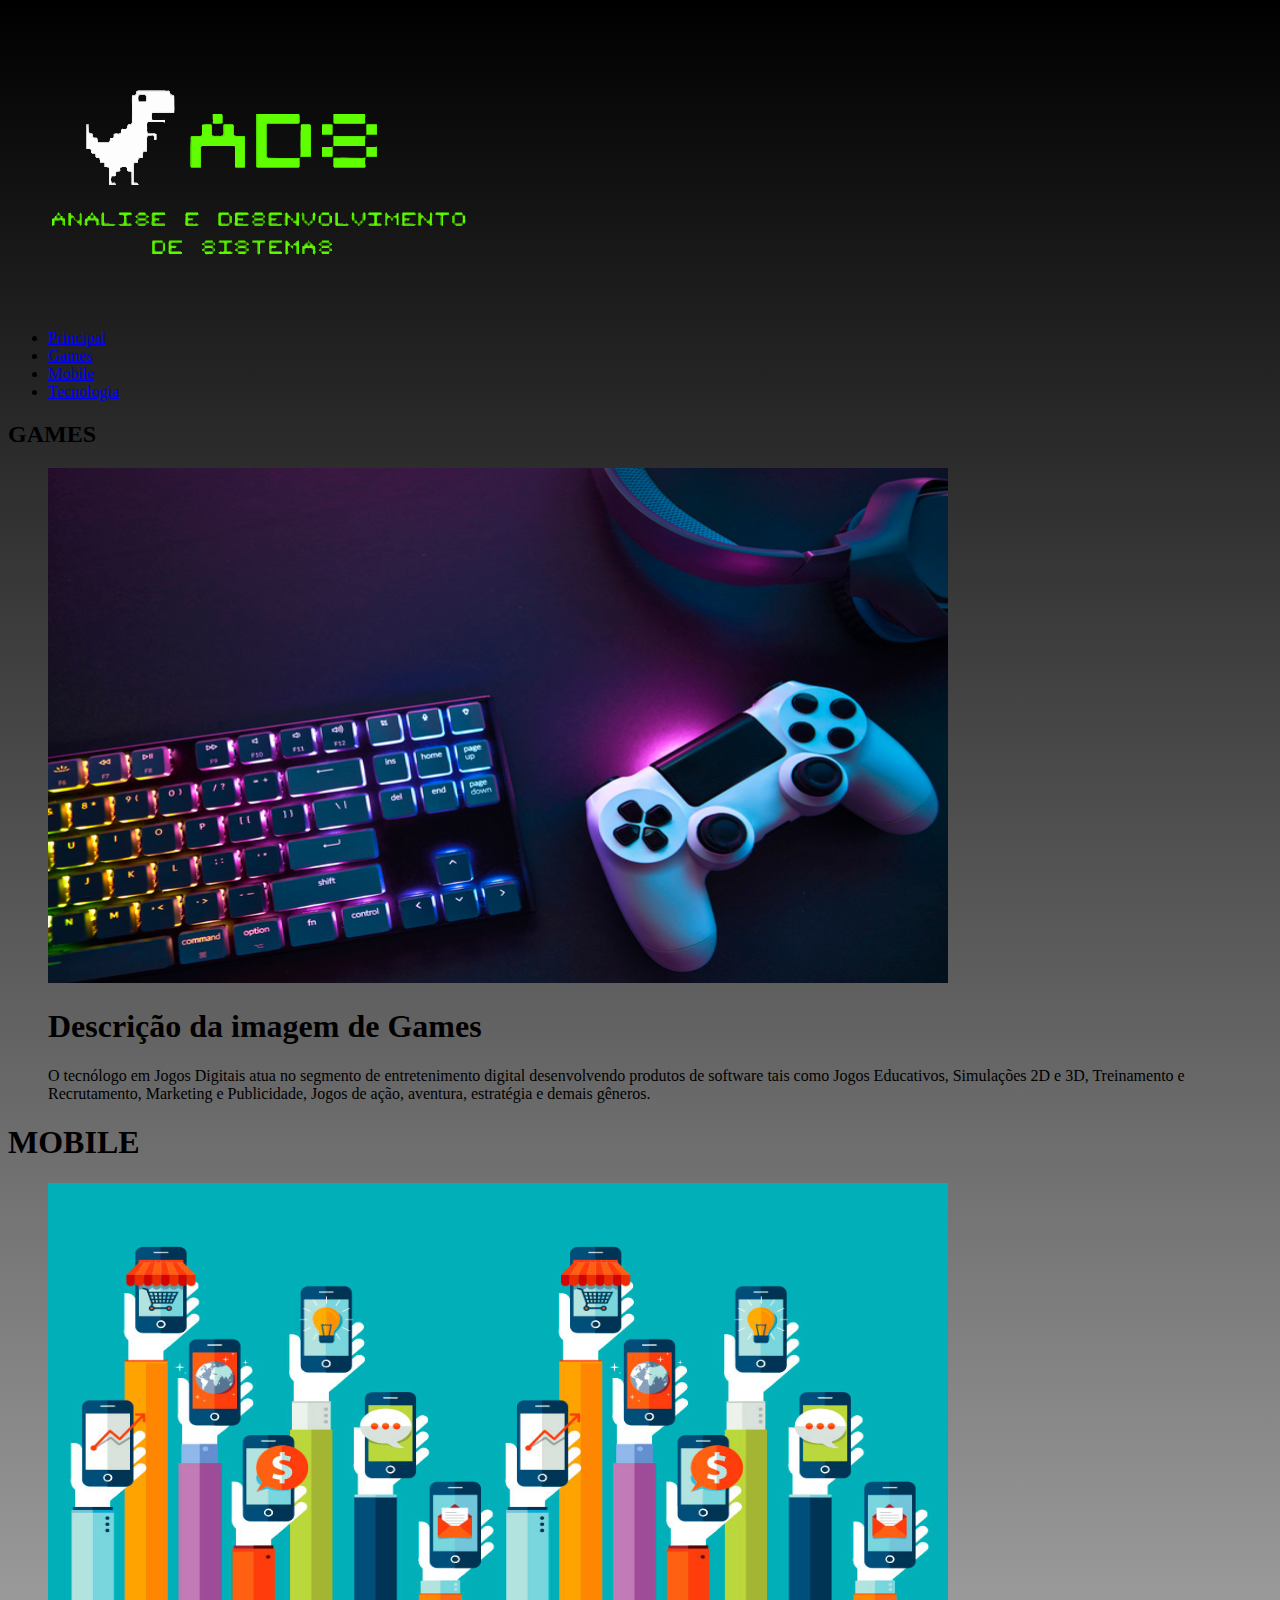
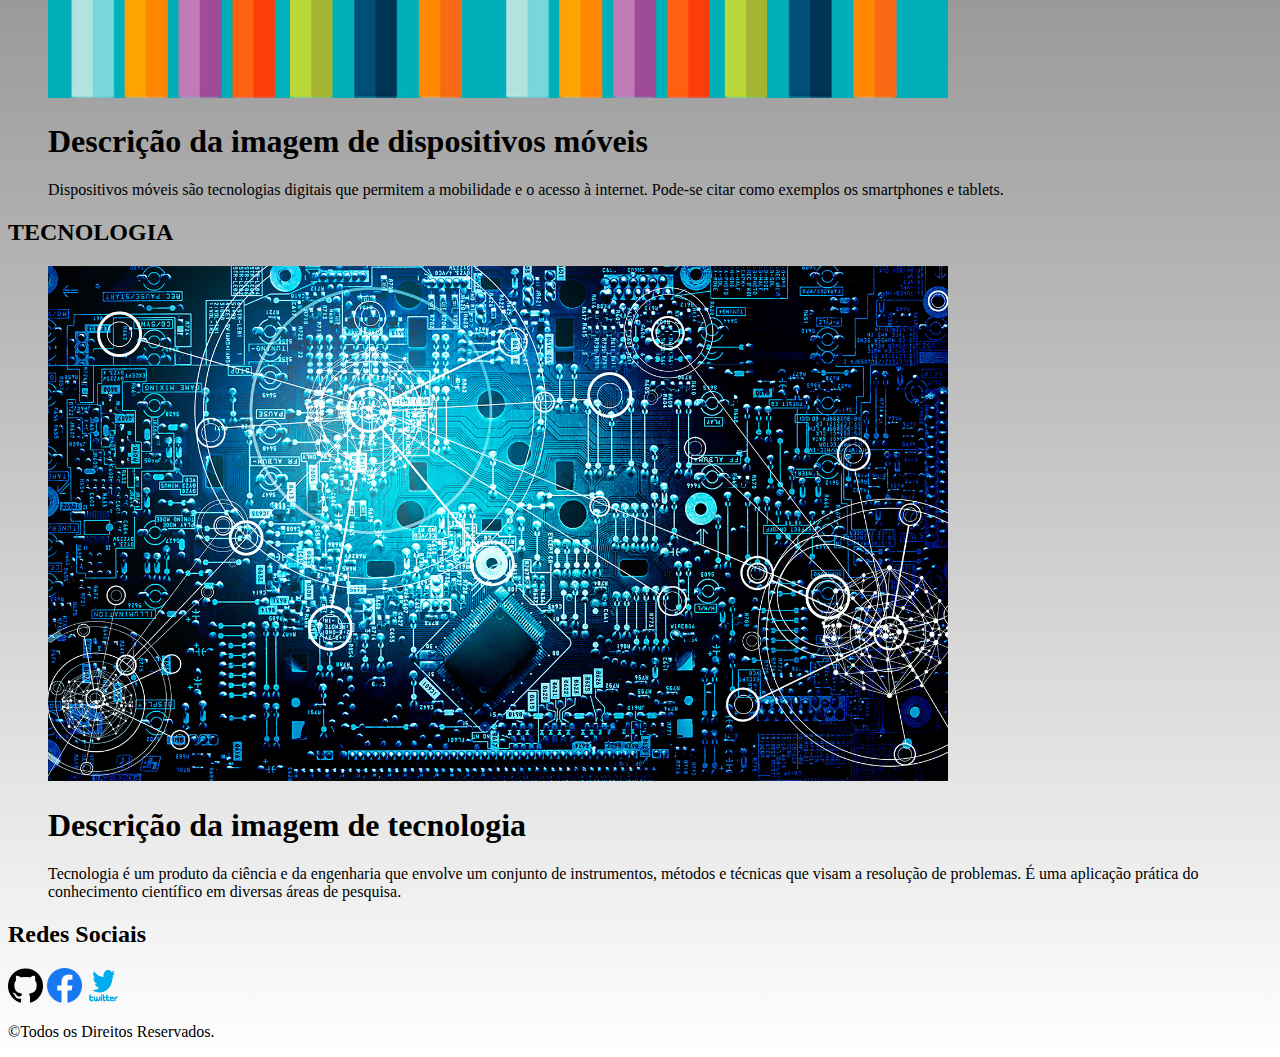
==== pages/index.html @ b101eb9c "Adicionando links e img Github, Facebook, Twitter" ====
<!DOCTYPE html>
<html lang="pt-br">
<head>
    <meta charset="UTF-8">
    <meta http-equiv="X-UA-Compatible" content="IE=edge">
    <meta name="viewport" content="width=, initial-scale=1.0">
    <title>Página Principal</title>
  <style>
    /* Estilos CSS aqui */
  </style>
  <style>
    body {
  background: linear-gradient(to bottom, #000000, #ffff);
}

 </style>
 
</head>
<body>
  <header>
    <img src="../img/logo.png" alt="Logo da empresa">
    <nav>
      <ul>
        <li><a href="index.html">Principal</a></li>
        <li><a href="games.html">Games</a></li>
        <li><a href="mobile.html">Mobile</a></li>
        <li><a href="tecnologia.html">Tecnologia</a></li>
      </ul>
    </nav>
  </header>
  <main>
    <section>
      <article>
        <h2>GAMES</h2>
        <figure>
          <img src="../img/games.jpg" title="Imagem Games" alt="Imagem Games" width="900" height="515px">
          <figcaption>
            <h1>Descrição da imagem de Games</h1>
            <p>
                O tecnólogo em Jogos Digitais atua no segmento de entretenimento digital desenvolvendo produtos de software tais como Jogos Educativos, Simulações 2D e 3D, Treinamento e Recrutamento, Marketing e Publicidade, Jogos de ação, aventura, estratégia e demais gêneros.
            </p>
          </figcaption>
        </figure>
      </article>
      <article>
        <h1>MOBILE</h1>
        <figure>
          <img src="../img/Mobile.png" title="Imagem Mobile" alt="Imagem de dispositivos móveis" width="900px" height="515px">
          <figcaption>
            <h1>Descrição da imagem de dispositivos móveis</h1>
          <p>
              Dispositivos móveis são tecnologias digitais que permitem a mobilidade e o acesso à internet. Pode-se citar como exemplos os smartphones e tablets.
          </p>
          </figcaption>
        </figure>
      </article>
      <article>
        <h2>TECNOLOGIA</h2>
        <figure>
          <img src="../img/tecnologia.png" title="Imagem Tecnologia" alt="Imagem de tecnologia" width="900px" height="515px">
          <figcaption>
            <h1>Descrição da imagem de tecnologia</h1>
            <p>
               Tecnologia é um produto da ciência e da engenharia que envolve um conjunto de instrumentos, métodos e técnicas que visam a resolução de problemas. É uma aplicação prática do conhecimento científico em diversas áreas de pesquisa.
            </p>
          </figcaption>
        </figure>
      </article>
    </section>
  </main>
  <footer>
    <h2>Redes Sociais</h2>
    <nav>
      <a href="https://github.com"><img src="../img/github.png" alt="Logo do GitHub" width="35px" height="35px"></a>
      <a href="https://facebook.com"><img src="../img/facebook.png" alt="Logo do Facebook" width="35px" height="35px"></a>
      <a href="https://twitter.com"><img src="../img/twitter..png" alt="Logo do Twitter" width="35px" height="35px" ></a>
    </nav>
    <p>©Todos os Direitos Reservados. </p>
  </footer>
</body>
</html>
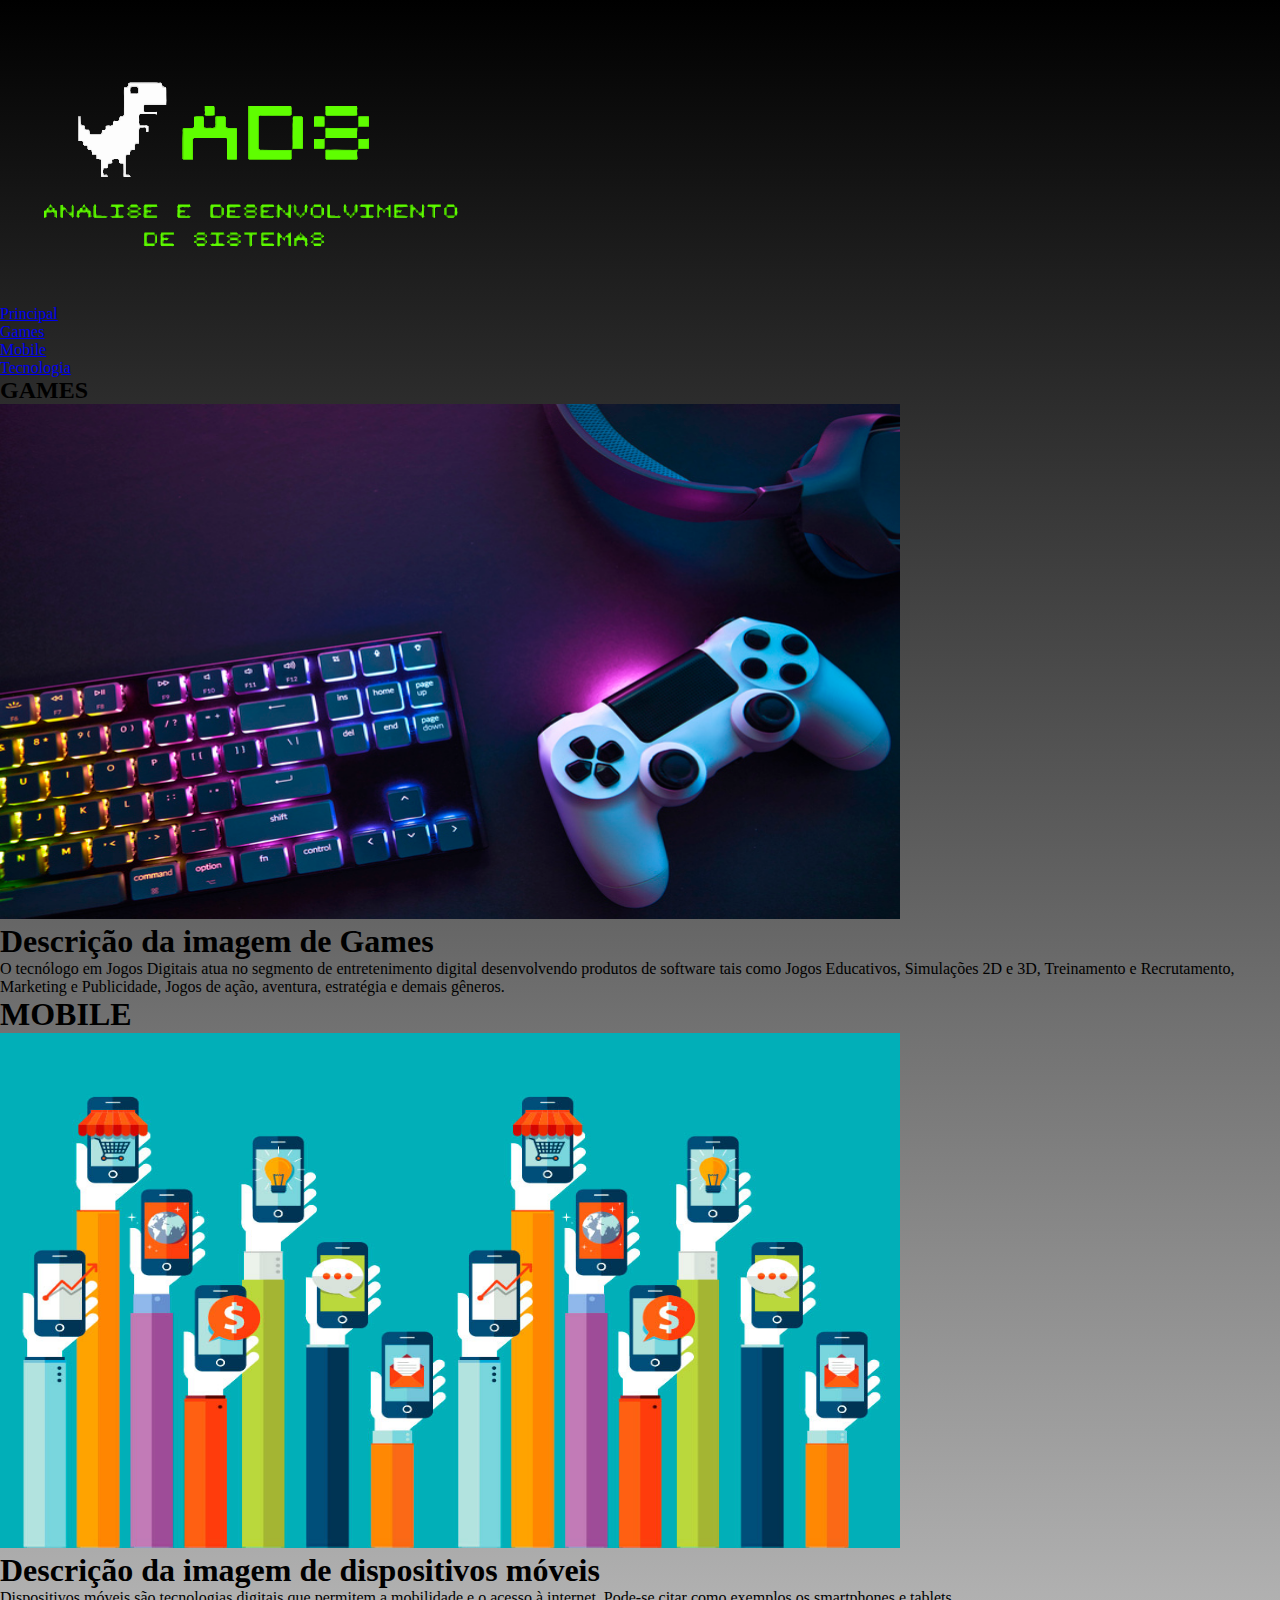
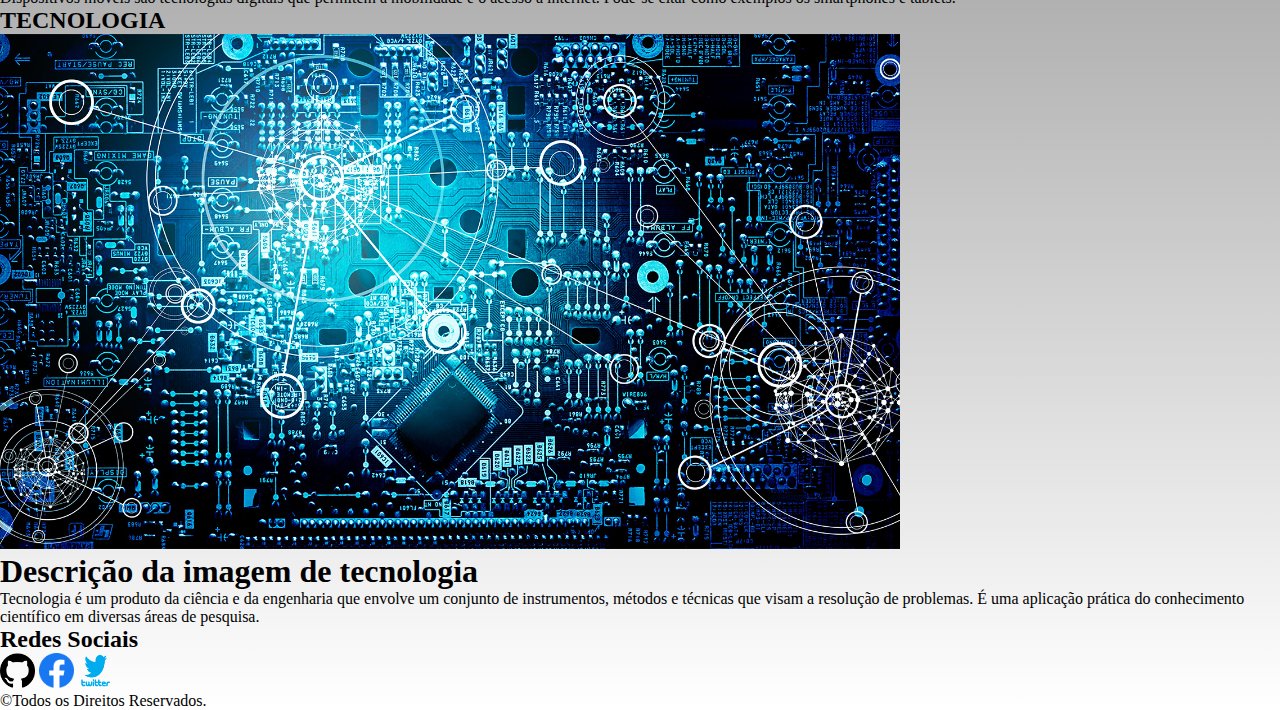
==== commit 01b81838: "Paginas games e index atualizadas." ====
--- a/pages/index.html
+++ b/pages/index.html
@@ -5,18 +5,10 @@
     <meta http-equiv="X-UA-Compatible" content="IE=edge">
     <meta name="viewport" content="width=, initial-scale=1.0">
     <title>Página Principal</title>
-  <style>
-    /* Estilos CSS aqui */
-  </style>
-  <style>
-    body {
-  background: linear-gradient(to bottom, #000000, #ffff);
-}
-
- </style>
+    <link rel="stylesheet" type="text/css" href="../css/index.css">
  
 </head>
-<body>
+<body class="fundo-pagina">
   <header>
     <img src="../img/logo.png" alt="Logo da empresa">
     <nav>
--- a/css/index.css
+++ b/css/index.css
@@ -0,0 +1,10 @@
+* {
+    margin: 0;
+    padding: 0;
+    box-sizing: border-box;
+}
+
+.fundo-pagina {
+        background: linear-gradient(to bottom, #000000, #ffff);
+}
+
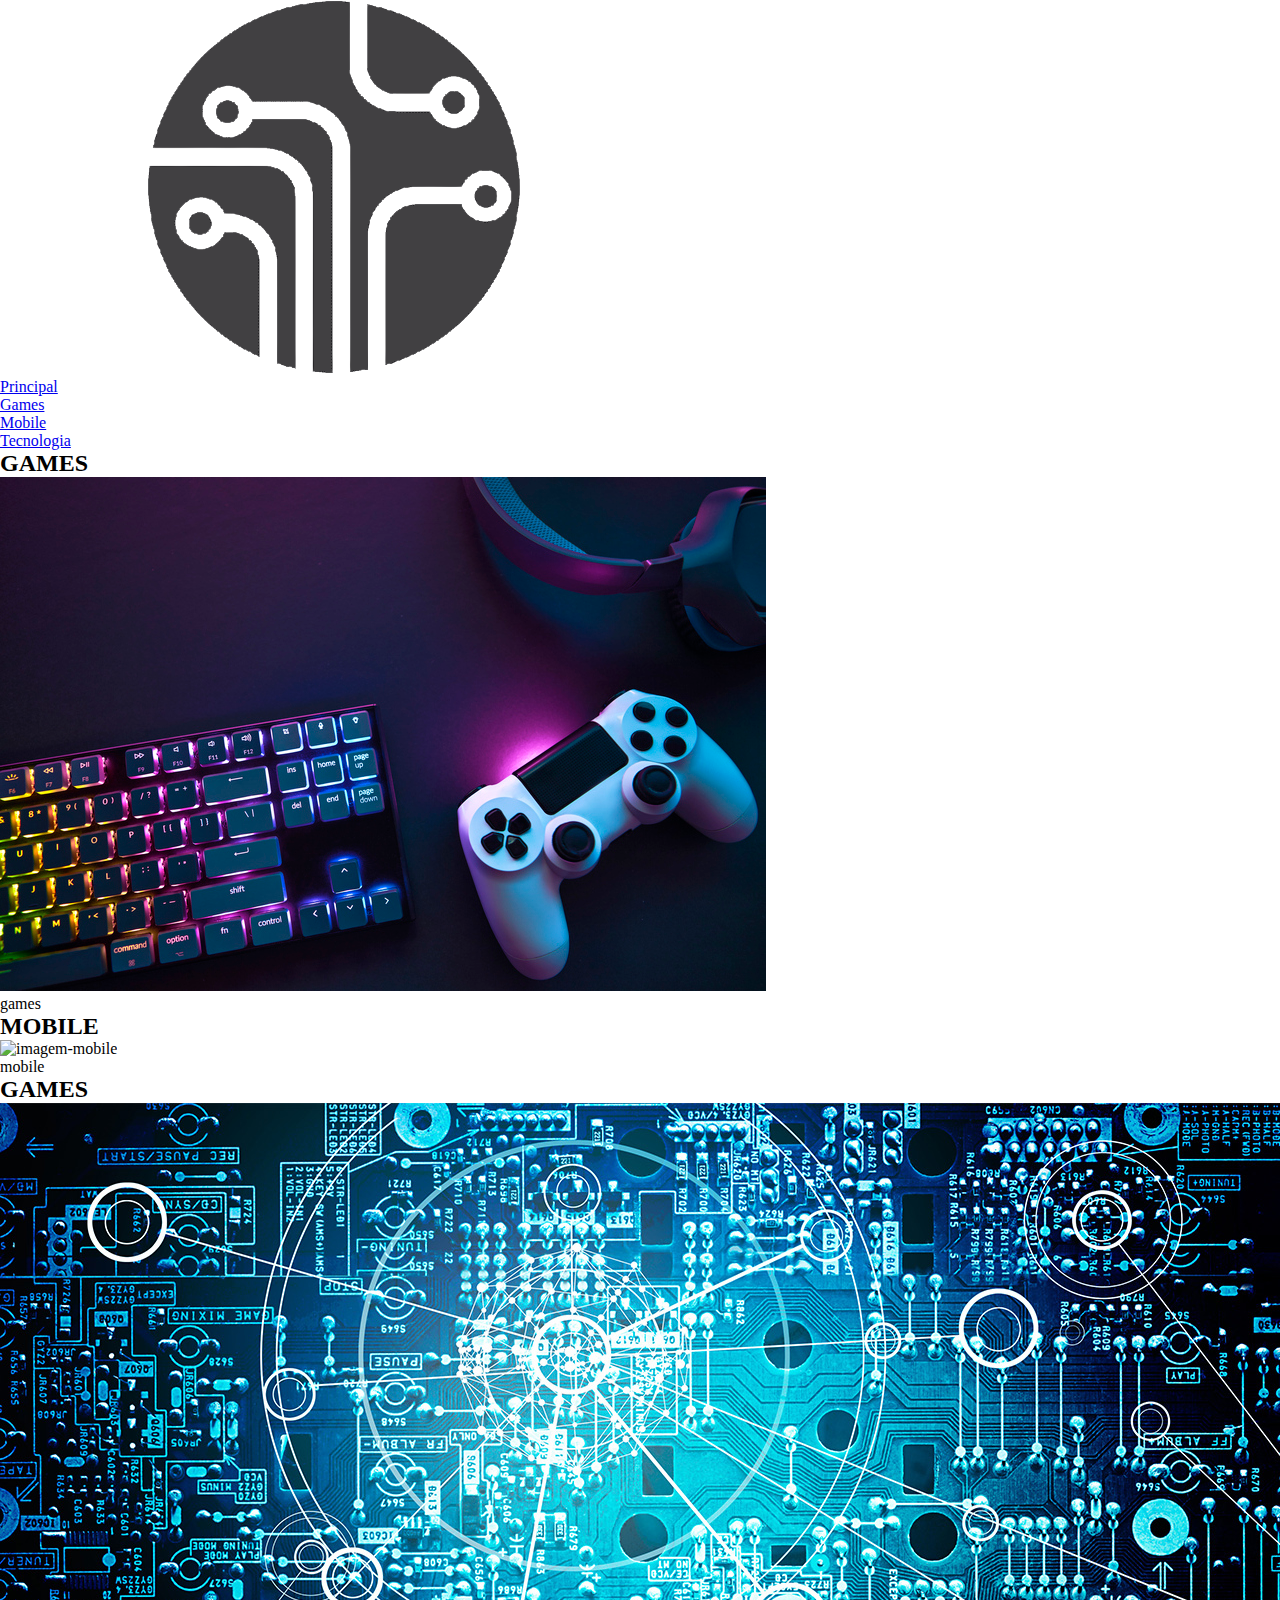
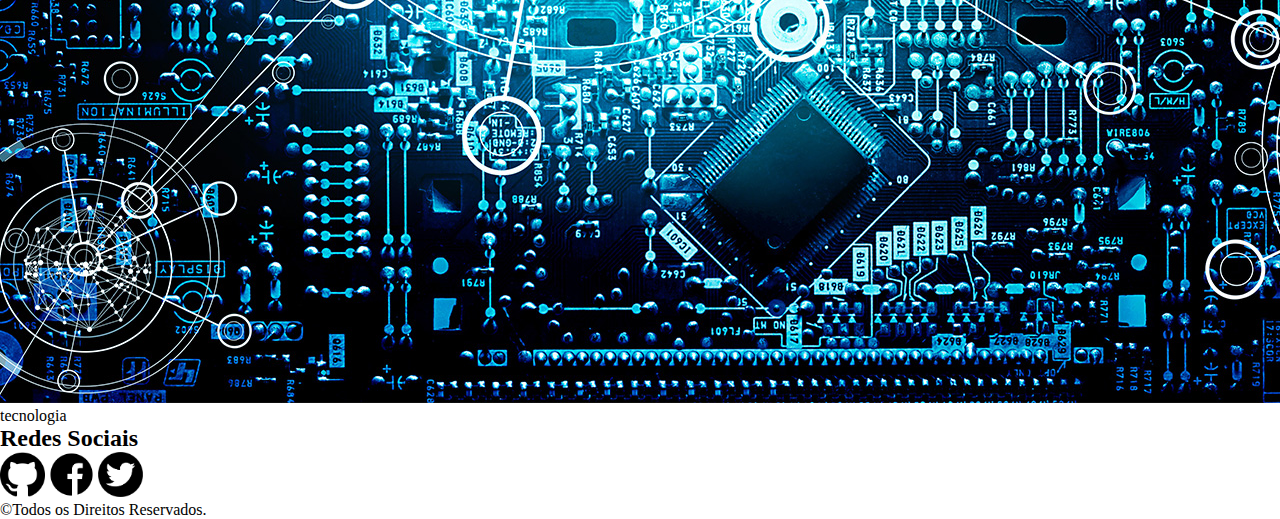
==== commit c25500f9: "Pagina principal atualizada e completa." ====
--- a/pages/index.html
+++ b/pages/index.html
@@ -8,9 +8,9 @@
     <link rel="stylesheet" type="text/css" href="../css/index.css">
  
 </head>
-<body class="fundo-pagina">
-  <header>
-    <img src="../img/logo.png" alt="Logo da empresa">
+<body>
+  <header class="cabecalho">
+    <img class="logo-principal" src="../img/logo.png" alt="Logo da empresa">
     <nav>
       <ul>
         <li><a href="index.html">Principal</a></li>
@@ -20,52 +20,37 @@
       </ul>
     </nav>
   </header>
-  <main>
-    <section>
-      <article>
-        <h2>GAMES</h2>
-        <figure>
-          <img src="../img/games.jpg" title="Imagem Games" alt="Imagem Games" width="900" height="515px">
-          <figcaption>
-            <h1>Descrição da imagem de Games</h1>
-            <p>
-                O tecnólogo em Jogos Digitais atua no segmento de entretenimento digital desenvolvendo produtos de software tais como Jogos Educativos, Simulações 2D e 3D, Treinamento e Recrutamento, Marketing e Publicidade, Jogos de ação, aventura, estratégia e demais gêneros.
-            </p>
-          </figcaption>
-        </figure>
-      </article>
-      <article>
-        <h1>MOBILE</h1>
-        <figure>
-          <img src="../img/Mobile.png" title="Imagem Mobile" alt="Imagem de dispositivos móveis" width="900px" height="515px">
-          <figcaption>
-            <h1>Descrição da imagem de dispositivos móveis</h1>
-          <p>
-              Dispositivos móveis são tecnologias digitais que permitem a mobilidade e o acesso à internet. Pode-se citar como exemplos os smartphones e tablets.
-          </p>
-          </figcaption>
-        </figure>
-      </article>
-      <article>
-        <h2>TECNOLOGIA</h2>
-        <figure>
-          <img src="../img/tecnologia.png" title="Imagem Tecnologia" alt="Imagem de tecnologia" width="900px" height="515px">
-          <figcaption>
-            <h1>Descrição da imagem de tecnologia</h1>
-            <p>
-               Tecnologia é um produto da ciência e da engenharia que envolve um conjunto de instrumentos, métodos e técnicas que visam a resolução de problemas. É uma aplicação prática do conhecimento científico em diversas áreas de pesquisa.
-            </p>
-          </figcaption>
-        </figure>
-      </article>
-    </section>
-  </main>
-  <footer>
+ 
+<section class="conteudo">
+  <div class="card-games">
+    <h2>GAMES</h2>
+      <figure>
+          <img class="imagem-conteudo" src="../img/games.jpg" alt="imagem-games">
+          <figcaption>games</figcaption>
+      </figure>
+  </div>
+  <div class="card-mobile">
+    <h2>MOBILE</h2>
+      <figure>
+          <img class="imagem-mobile" src="../img/mobile.png" alt="imagem-mobile">
+          <figcaption>mobile</figcaption>
+      </figure>
+  </div>
+  <div class="card-tecnologia">
+    <h2>GAMES</h2>
+      <figure>
+          <img class="imagem-tecnologia" src="../img/tecnologia.png" alt="imagem-tecnologia">
+          <figcaption>tecnologia</figcaption>
+      </figure>
+  </div>
+</section>
+
+  <footer class="final">
     <h2>Redes Sociais</h2>
     <nav>
-      <a href="https://github.com"><img src="../img/github.png" alt="Logo do GitHub" width="35px" height="35px"></a>
-      <a href="https://facebook.com"><img src="../img/facebook.png" alt="Logo do Facebook" width="35px" height="35px"></a>
-      <a href="https://twitter.com"><img src="../img/twitter..png" alt="Logo do Twitter" width="35px" height="35px" ></a>
+      <a href="https://github.com"><img src="../img/github.png" alt="Logo do GitHub" width="45px" height="45px"></a>
+      <a href="https://facebook.com"><img src="../img/facebook.png" alt="Logo do Facebook" width="45px" height="45px"></a>
+      <a href="https://twitter.com"><img src="../img/twitter.png" alt="Logo do Twitter" width="45px" height="45px" ></a>
     </nav>
     <p>©Todos os Direitos Reservados. </p>
   </footer>
--- a/css/index.css
+++ b/css/index.css
@@ -4,7 +4,8 @@
     box-sizing: border-box;
 }
 
-.fundo-pagina {
+/* .fundo-pagina {
         background: linear-gradient(to bottom, #000000, #ffff);
-}
+} 
+/*
 
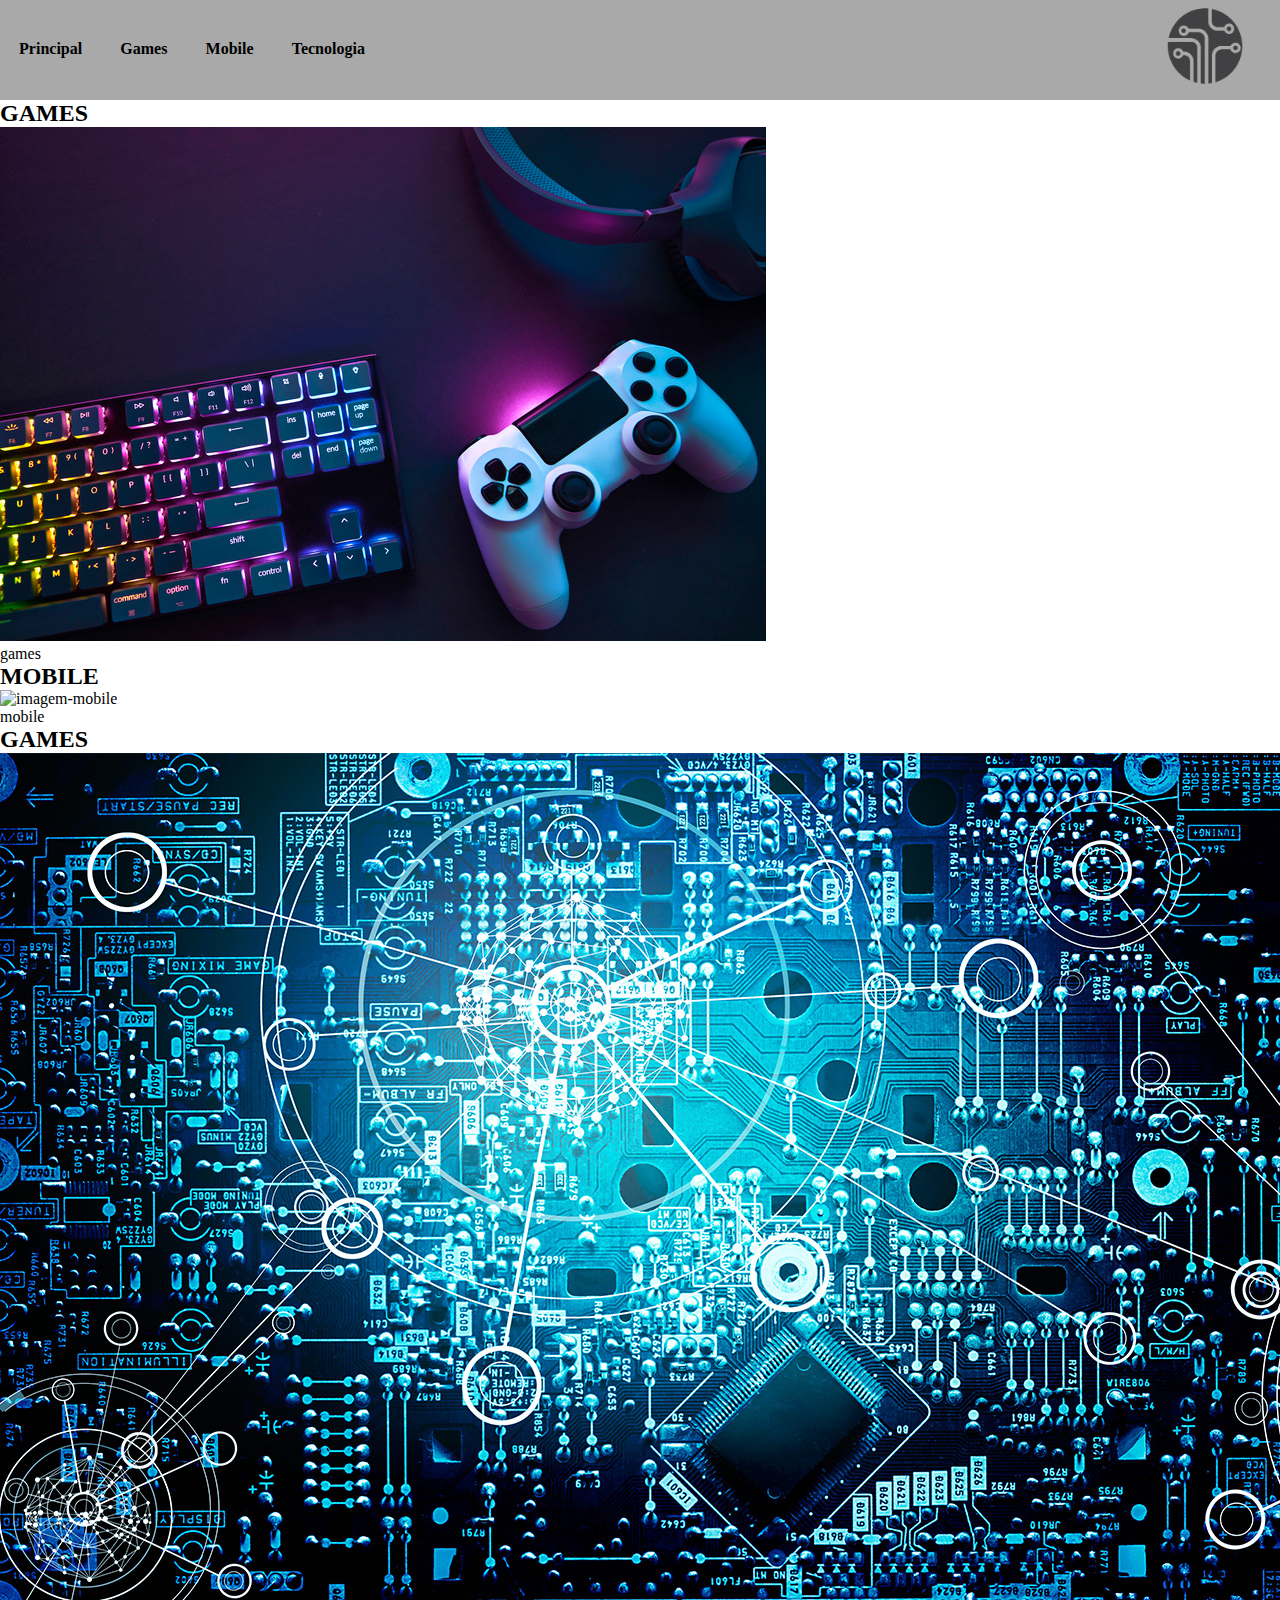
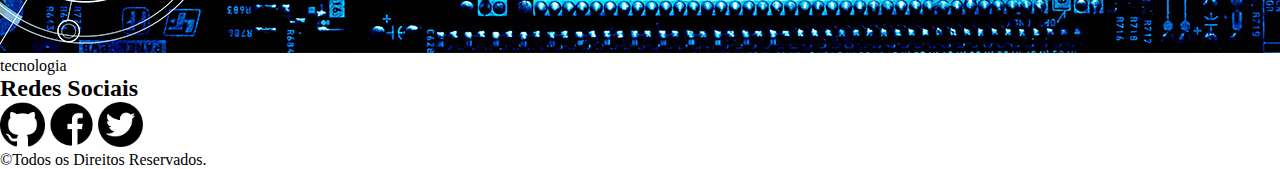
==== commit a2275810: "Páginas atualizadas." ====
--- a/pages/index.html
+++ b/pages/index.html
@@ -10,14 +10,12 @@
 </head>
 <body>
   <header class="cabecalho">
-    <img class="logo-principal" src="../img/logo.png" alt="Logo da empresa">
+    <img src="../img/logo.png" alt="Logo da empresa">
     <nav>
-      <ul>
-        <li><a href="index.html">Principal</a></li>
-        <li><a href="games.html">Games</a></li>
-        <li><a href="mobile.html">Mobile</a></li>
-        <li><a href="tecnologia.html">Tecnologia</a></li>
-      </ul>
+        <a href="index.html">Principal</a>
+        <a href="games.html">Games</a>
+        <a href="mobile.html">Mobile</a>
+        <a href="tecnologia.html">Tecnologia</a>
     </nav>
   </header>
  
--- a/css/index.css
+++ b/css/index.css
@@ -4,8 +4,51 @@
     box-sizing: border-box;
 }
 
-/* .fundo-pagina {
-        background: linear-gradient(to bottom, #000000, #ffff);
-} 
-/*
+body{
+    width: 100%;
+    max-width: 1440px;
+    height: 1024;
+}
 
+.cabecalho {
+    display: flex;
+    flex-direction: row-reverse;
+    justify-content: space-between;
+    align-items: center;
+    background-color: darkgrey;
+    height: 100px;
+    
+}
+
+.cabecalho > img  {
+    width: 150px;
+    height: 100px;
+    padding: 0.5rem 0.5rem 1rem;
+    display: block;
+}
+
+.cabecalho > nav {
+    display: flex;
+    justify-content: space-around;
+    height: 20%;
+    width: 30%;
+    flex-wrap: wrap;
+}
+
+.cabecalho a {
+    text-decoration: none;
+    color: black;
+    font-size: 1em;
+    font-family: Georgia, 'Times New Roman', Times, serif;
+    font-weight: 600;
+    padding: 0% 0;
+}
+
+.cabecalho a:hover{
+    color: white;
+    background-color: black;
+}
+
+.conteudo {
+    
+}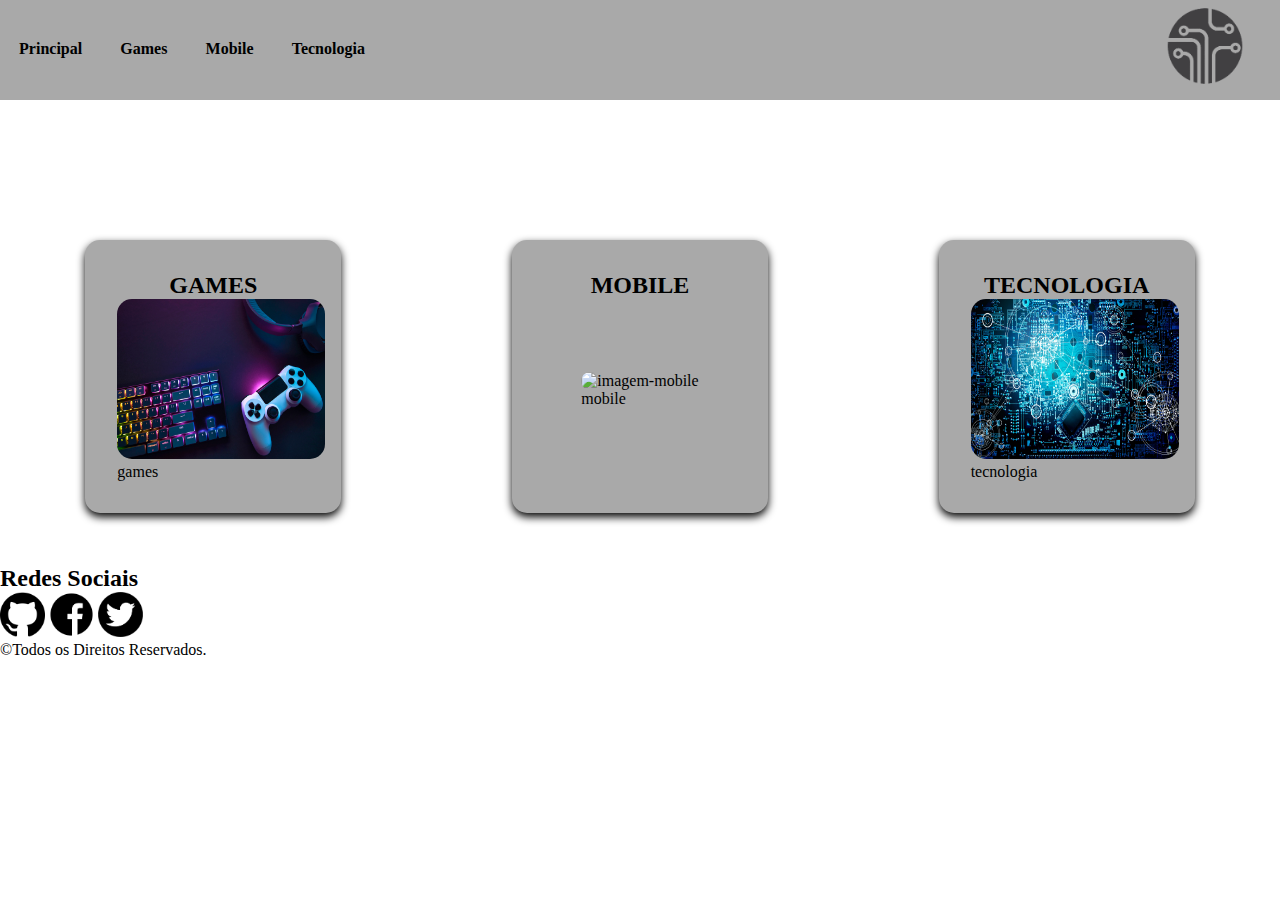
==== commit 9d74f552: "Css cards, iniciado." ====
--- a/pages/index.html
+++ b/pages/index.html
@@ -20,24 +20,24 @@
   </header>
  
 <section class="conteudo">
-  <div class="card-games">
+  <div class="cards">
     <h2>GAMES</h2>
       <figure>
-          <img class="imagem-conteudo" src="../img/games.jpg" alt="imagem-games">
+          <img class="imagem" src="../img/games.jpg" alt="imagem-games" width="20%" height="20%">
           <figcaption>games</figcaption>
       </figure>
   </div>
-  <div class="card-mobile">
+  <div class="cards">
     <h2>MOBILE</h2>
       <figure>
-          <img class="imagem-mobile" src="../img/mobile.png" alt="imagem-mobile">
+          <img class="imagem" src="../img/mobile.png" alt="imagem-mobile" width="20%" height="20%">
           <figcaption>mobile</figcaption>
       </figure>
   </div>
-  <div class="card-tecnologia">
-    <h2>GAMES</h2>
+  <div class="cards">
+    <h2>TECNOLOGIA</h2>
       <figure>
-          <img class="imagem-tecnologia" src="../img/tecnologia.png" alt="imagem-tecnologia">
+          <img class="imagem" src="../img/tecnologia.png" alt="imagem-tecnologia" width="20%" height="20%">
           <figcaption>tecnologia</figcaption>
       </figure>
   </div>
--- a/css/index.css
+++ b/css/index.css
@@ -2,12 +2,6 @@
     margin: 0;
     padding: 0;
     box-sizing: border-box;
-}
-
-body{
-    width: 100%;
-    max-width: 1440px;
-    height: 1024;
 }
 
 .cabecalho {
@@ -50,5 +44,31 @@
 }
 
 .conteudo {
-    
+    display: flex;
+    justify-content: space-around;
+    margin: 140px 0px 32px;
+}
+
+
+.cards {
+    display: flex;
+    flex-wrap: wrap;
+    justify-content: space-around;
+    border-radius: 15px;
+    padding: 2rem;
+    box-shadow: 0 4px 8px 0;
+    margin-bottom: 20px;
+    width: 20%;
+    background-color: darkgrey;
+}
+
+.cards:hover {
+    color: white;
+    background-color: black;
+}
+
+.imagem {
+    height: 10rem;
+    width: 13rem;
+    border-radius: 15px;
 }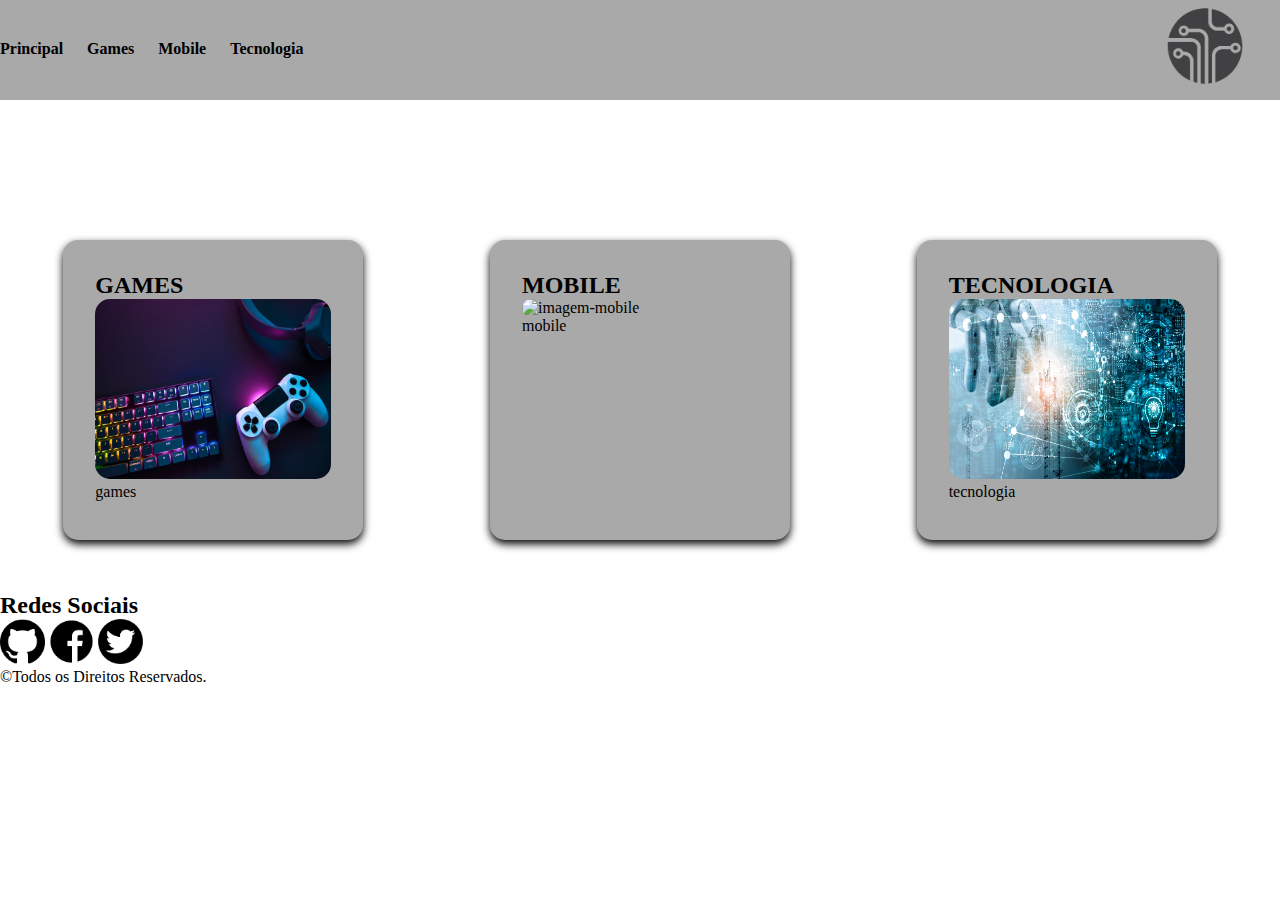
==== commit 60d88b9b: "Pagina atualizada." ====
--- a/pages/index.html
+++ b/pages/index.html
@@ -5,13 +5,13 @@
     <meta http-equiv="X-UA-Compatible" content="IE=edge">
     <meta name="viewport" content="width=, initial-scale=1.0">
     <title>Página Principal</title>
-    <link rel="stylesheet" type="text/css" href="../css/index.css">
+    <link rel="stylesheet" type="text/css" href="../css/estilo.css">
  
 </head>
 <body>
   <header class="cabecalho">
     <img src="../img/logo.png" alt="Logo da empresa">
-    <nav>
+    <nav class="navigation">
         <a href="index.html">Principal</a>
         <a href="games.html">Games</a>
         <a href="mobile.html">Mobile</a>
@@ -37,7 +37,7 @@
   <div class="cards">
     <h2>TECNOLOGIA</h2>
       <figure>
-          <img class="imagem" src="../img/tecnologia.png" alt="imagem-tecnologia" width="20%" height="20%">
+          <img class="imagem" src="../img/tecnologia.jpg" alt="imagem-tecnologia" width="20%" height="20%">
           <figcaption>tecnologia</figcaption>
       </figure>
   </div>
--- a/css/estilo.css
+++ b/css/estilo.css
@@ -0,0 +1,79 @@
+* {
+    margin: 0;
+    padding: 0;
+    box-sizing: border-box;
+}
+
+.cabecalho {
+    display: flex;
+    flex-direction: row-reverse;
+    justify-content: space-between;
+    align-items: center;
+    background-color: darkgrey;
+    height: 100px;
+}
+
+.navigation a {
+    margin-right: 20px;
+}
+
+.cabecalho > img  {
+    width: 150px;
+    height: 100px;
+    padding: 0.5rem 0.5rem 1rem;
+}
+
+.cabecalho > nav {
+    justify-content: space-around;
+    height: 20%;
+    width: 375px;
+    flex-wrap: wrap;
+}
+
+.cabecalho a {
+    text-decoration: none;
+    color: black;
+    font-size: 1em;
+    font-family: Georgia, 'Times New Roman', Times, serif;
+    font-weight: 600;
+    padding: 0% 0;
+}
+
+.cabecalho a:hover{
+    color: white;
+    background-color: black;
+}
+
+.conteudo {
+    display: flex;
+    flex-direction: row;
+    justify-content: space-around;
+    align-items: center;
+    flex-wrap: wrap;
+    margin: 140px 0px 32px;
+}
+
+
+.cards {
+    flex-wrap: wrap;
+    justify-content: space-around;
+    border-radius: 15px;
+    padding: 2rem;
+    box-shadow: 0 4px 8px 0;
+    margin-bottom: 20px;
+    width: 300px;
+    height: 300px;
+    background-color: darkgrey;
+}
+
+.cards:hover {
+    color: white;
+    background-color: black;
+}
+
+.imagem {
+    height: 180px;
+    width: 100%;
+    border-radius: 15px;
+}
+
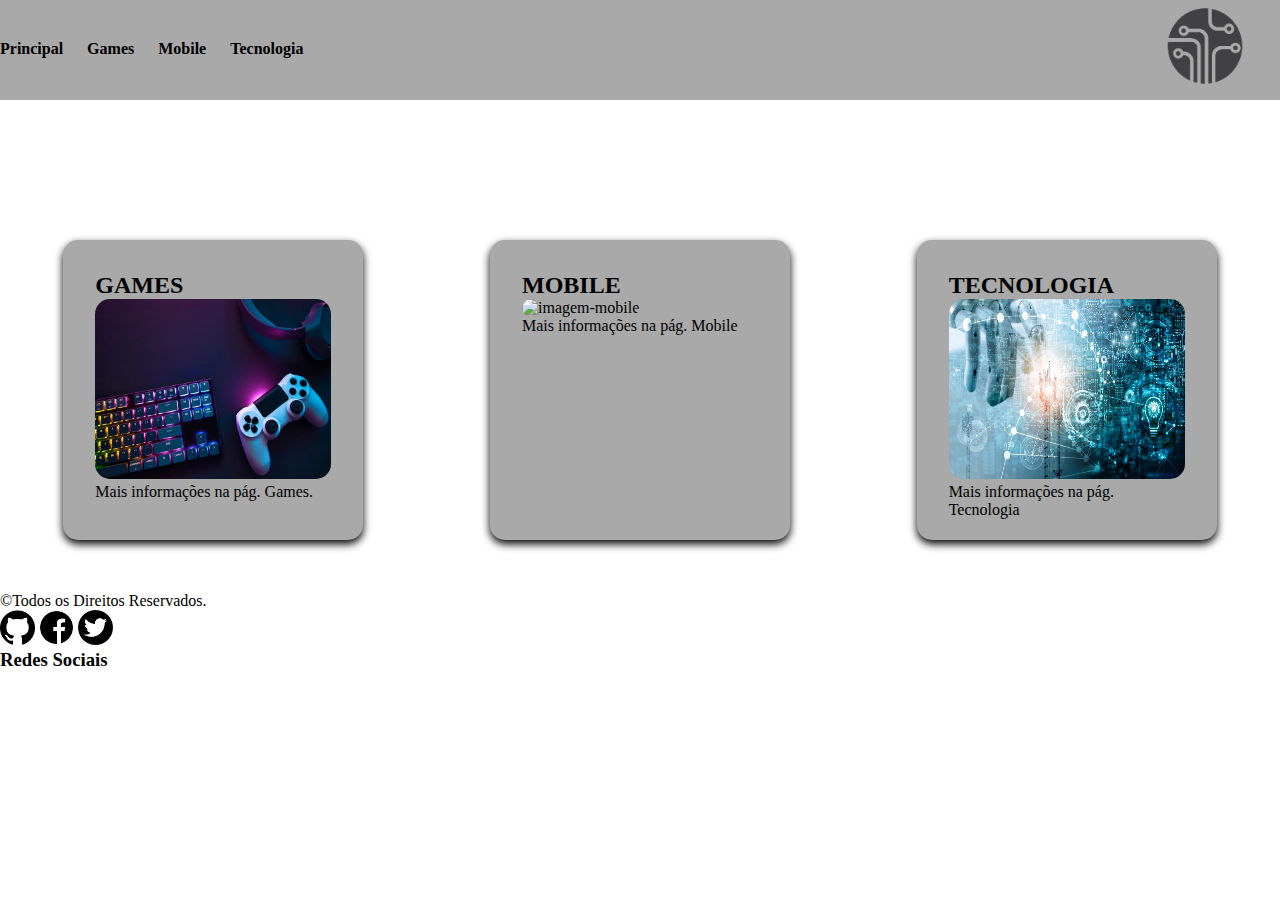
==== commit e09b743e: "Página principal feita." ====
--- a/pages/index.html
+++ b/pages/index.html
@@ -24,33 +24,33 @@
     <h2>GAMES</h2>
       <figure>
           <img class="imagem" src="../img/games.jpg" alt="imagem-games" width="20%" height="20%">
-          <figcaption>games</figcaption>
+          <figcaption>Mais informações na pág. Games.</figcaption>
       </figure>
   </div>
   <div class="cards">
     <h2>MOBILE</h2>
       <figure>
           <img class="imagem" src="../img/mobile.png" alt="imagem-mobile" width="20%" height="20%">
-          <figcaption>mobile</figcaption>
+          <figcaption>Mais informações na pág. Mobile</figcaption>
       </figure>
   </div>
   <div class="cards">
     <h2>TECNOLOGIA</h2>
       <figure>
           <img class="imagem" src="../img/tecnologia.jpg" alt="imagem-tecnologia" width="20%" height="20%">
-          <figcaption>tecnologia</figcaption>
+          <figcaption>Mais informações na pág. Tecnologia</figcaption>
       </figure>
   </div>
 </section>
 
-  <footer class="final">
-    <h2>Redes Sociais</h2>
+  <footer class="rodape">
+    <p>©Todos os Direitos Reservados. </p>
     <nav>
-      <a href="https://github.com"><img src="../img/github.png" alt="Logo do GitHub" width="45px" height="45px"></a>
-      <a href="https://facebook.com"><img src="../img/facebook.png" alt="Logo do Facebook" width="45px" height="45px"></a>
-      <a href="https://twitter.com"><img src="../img/twitter.png" alt="Logo do Twitter" width="45px" height="45px" ></a>
+      <a href="https://github.com"><img src="../img/github.png" alt="Logo do GitHub" width="35px" height="35px"></a>
+      <a href="https://facebook.com"><img src="../img/facebook.png" alt="Logo do Facebook" width="35px" height="35px"></a>
+      <a href="https://twitter.com"><img src="../img/twitter.png" alt="Logo do Twitter" width="35px" height="35px" ></a>
     </nav>
-    <p>©Todos os Direitos Reservados. </p>
+    <h3>Redes Sociais</h3>
   </footer>
 </body>
 </html>
